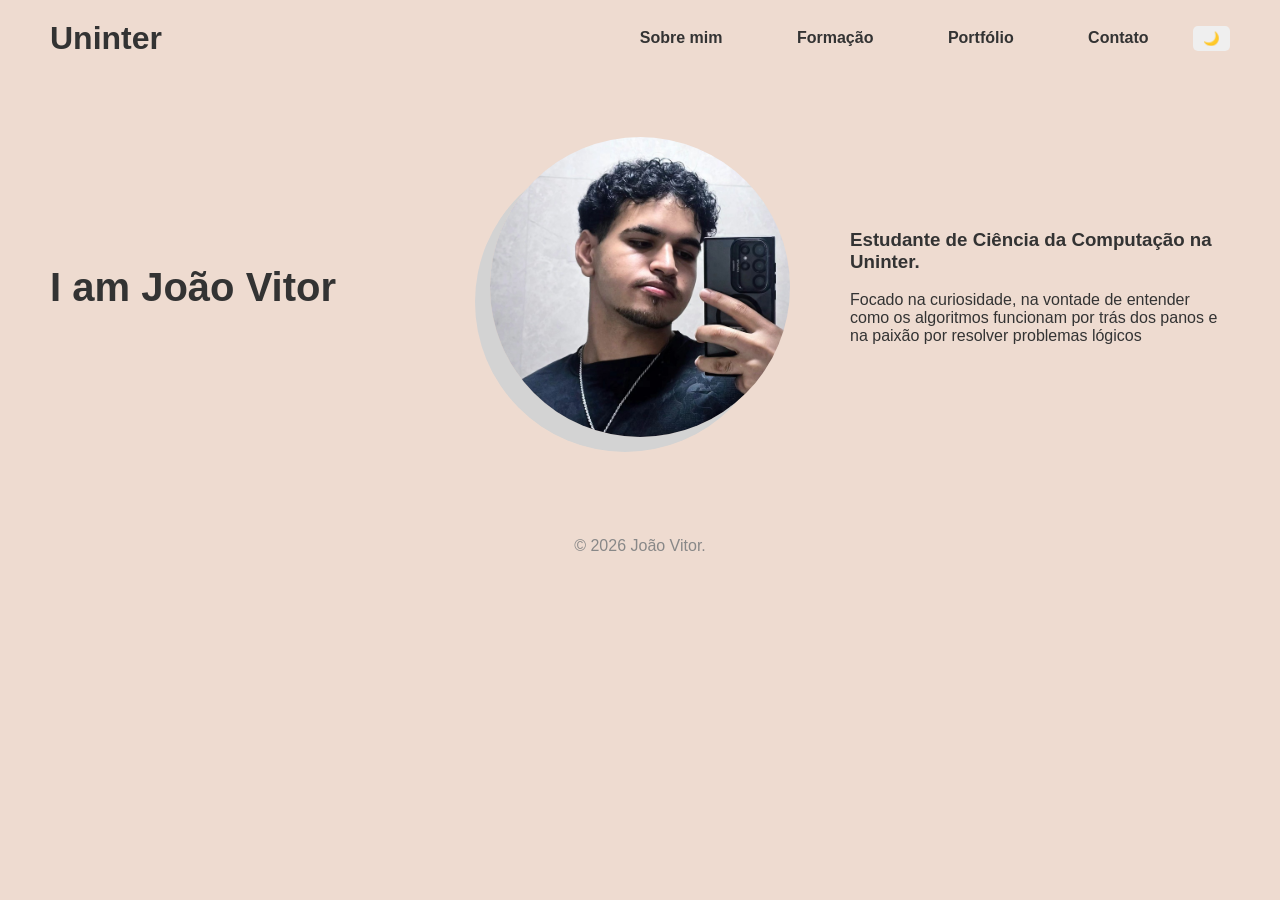
==== index.html @ 6f260294 "Add files via upload" ====
<!DOCTYPE html>
<html lang="en">
<head>
    <meta charset="UTF-8">
    <meta name="viewport" content="width=device-width, initial-scale=1.0">
    <title>João Vitor | Portfólio</title>
    <link rel="stylesheet" href="css/style.css">
</head>
<body>
    <header>
        <h1>Uninter</h1>
        <nav>
            <a href="index.html">Sobre mim</a>
            <a href="pages/formacao.html">Formação</a>
            <a href="pages/portfolio.html">Portfólio</a>
            <a href="pages/contato.html">Contato</a>
            <button id="btn-dark-mode" style="cursor: pointer; padding: 5px 10px; border-radius: 5px; border: none; margin-left: 15px;">🌙</button>
        </nav>
    </header>

    <main>
        <section class="apresentacao">
            <div class="titulo">
                <h2>I am João Vitor</h2>
            </div>
            
            <div class="foto">
                <img src="imagens/joaovitor.jpg" alt="Foto de João Vitor">
            </div>
            
            <div class="descricao">
                <h3>Estudante de Ciência da Computação na Uninter.</h3>
                <br>
                <p>Focado na curiosidade, na vontade de entender como os algoritmos funcionam por trás dos panos e na paixão por resolver problemas lógicos</p>
            </div>
        </section>
    </main>

    <footer>
        <p>&copy; 2026 João Vitor.</p>
    </footer>
    <script src="js/script.js"></script>
</body>
</html>
---- css/style.css ----
* {
    margin: 0;
    padding: 0;
    box-sizing: border-box;
    font-family: Arial, sans-serif; 
}

body {
    background-color: rgb(238, 219, 208);
    color: #333;
    padding: 20px 50px; 
}

/* --- CABEÇALHO --- */
header {
    display: flex;
    justify-content: space-between; /* Empurra o H1 para a esquerda e o Nav para a direita */
    align-items: center;
    margin-bottom: 80px;
}

nav a {
    text-decoration: none;
    color: #333;
    margin-left: 20px;
    font-weight: bold;
    padding: 10px 25px;
    transition: 0.3s;
}

nav a:hover {
    background-color: #333;
    color: #fff;
    border-radius: 20px 0px; /* Formato de folha */
}

/* --- ÁREA PRINCIPAL --- */
.apresentacao {
    display: flex;
    justify-content: space-between;
    align-items: center;
    gap: 20px;
}

.titulo, .descricao {
    flex: 1; /* Distribui o espaço igualmente */
}

.titulo h2 {
    font-size: 40px;
}

/* --- FOTO CENTRAL --- */
.foto {
    flex: 1;
    display: flex;
    justify-content: center;
}

.foto img {
    width: 300px;
    height: 300px;
    object-fit: cover;
    border-radius: 50%; /* Deixa a imagem redonda */
    box-shadow: -15px 15px 0px #d3d3d3; 
}

/* --- RODAPÉ --- */
footer {
    margin-top: 100px;
    text-align: center;
    color: #888;
}

/* Estilos para as páginas internas */
.conteudo-paginas {
    max-width: 800px;
    margin: 0 auto;
    padding: 40px 0;
}

.item-formacao {
    background: #fff;
    padding: 20px;
    margin-top: 20px;
    border-radius: 10px;
    border-left: 5px solid #0b018d; 
    box-shadow: 0 4px 6px rgba(56, 0, 209, 0.1);
}

/* --- FORMULÁRIO DE CONTATO --- */
.formulario {
    background: #fff;
    padding: 30px;
    border-radius: 10px;
    box-shadow: 0 4px 6px rgba(0,0,0,0.1);
    margin-top: 20px;
}

.campo {
    display: flex;
    flex-direction: column;
    margin-bottom: 15px;
}

.campo label {
    margin-bottom: 5px;
    font-weight: bold;
}

.campo input, .campo textarea {
    padding: 10px;
    border: 1px solid #ccc;
    border-radius: 5px;
    font-size: 16px;
}

.btn-enviar {
    background-color: #333;
    color: white;
    padding: 12px 20px;
    border: none;
    border-radius: 5px;
    cursor: pointer;
    font-size: 16px;
    font-weight: bold;
    width: 100%;
}

.btn-enviar:hover {
    background-color: #555;
}

.erro-oculto {
    display: none;
    color: red;
    margin-top: 10px;
    text-align: center;
    font-weight: bold;
}

/* --- HABILIDADES / PORTFÓLIO --- */
.caixa-habilidades {
    background: #fff;
    padding: 30px;
    border-radius: 10px;
    box-shadow: 0 4px 6px rgba(0,0,0,0.1);
    margin-top: 20px;
}

.habilidade {
    margin-bottom: 20px;
}

.habilidade p {
    font-weight: bold;
    margin-bottom: 5px;
}

.barra-fundo {
    width: 100%;
    background-color: #e0e0e0; /* Cor da barra vazia */
    border-radius: 10px;
    height: 15px;
    overflow: hidden;
}

.barra-nivel {
    height: 100%;
    background-color: #042453; /* Cor do preenchimento */
    border-radius: 10px;
    transition: width 0.5s ease-in-out;
}
/* --- MODO ESCURO --- */
.modo-escuro {
    background-color: #000000;
    color: #f4f4f9;
}

.modo-escuro nav a {
    color: #f4f4f9;
}
.modo-escuro .item-formacao, 
.modo-escuro .formulario, 
.modo-escuro .projeto, 
.modo-escuro .caixa-habilidades {
    background-color: #333;
    color: #f4f4f9;
}

/* Telas Menores */
@media (max-width: 768px) {
    /* Transforma as linhas principais em colunas empilhadas */
    header, .apresentacao, .grade-portfolio {
        flex-direction: column;
        text-align: center;
        gap: 30px;
    }

    /* Ajusta o menu para os links ficarem um embaixo do outro */
    nav {
        display: flex;
        flex-direction: column;
        gap: 15px;
        margin-top: 20px;
    }

    /* Remove a margem esquerda no layout para PC */
    nav a {
        margin-left: 0;
    }

    /* Reduz o tamanho da foto no celular */
    .foto img {
        width: 200px;
        height: 200px;
    }
}
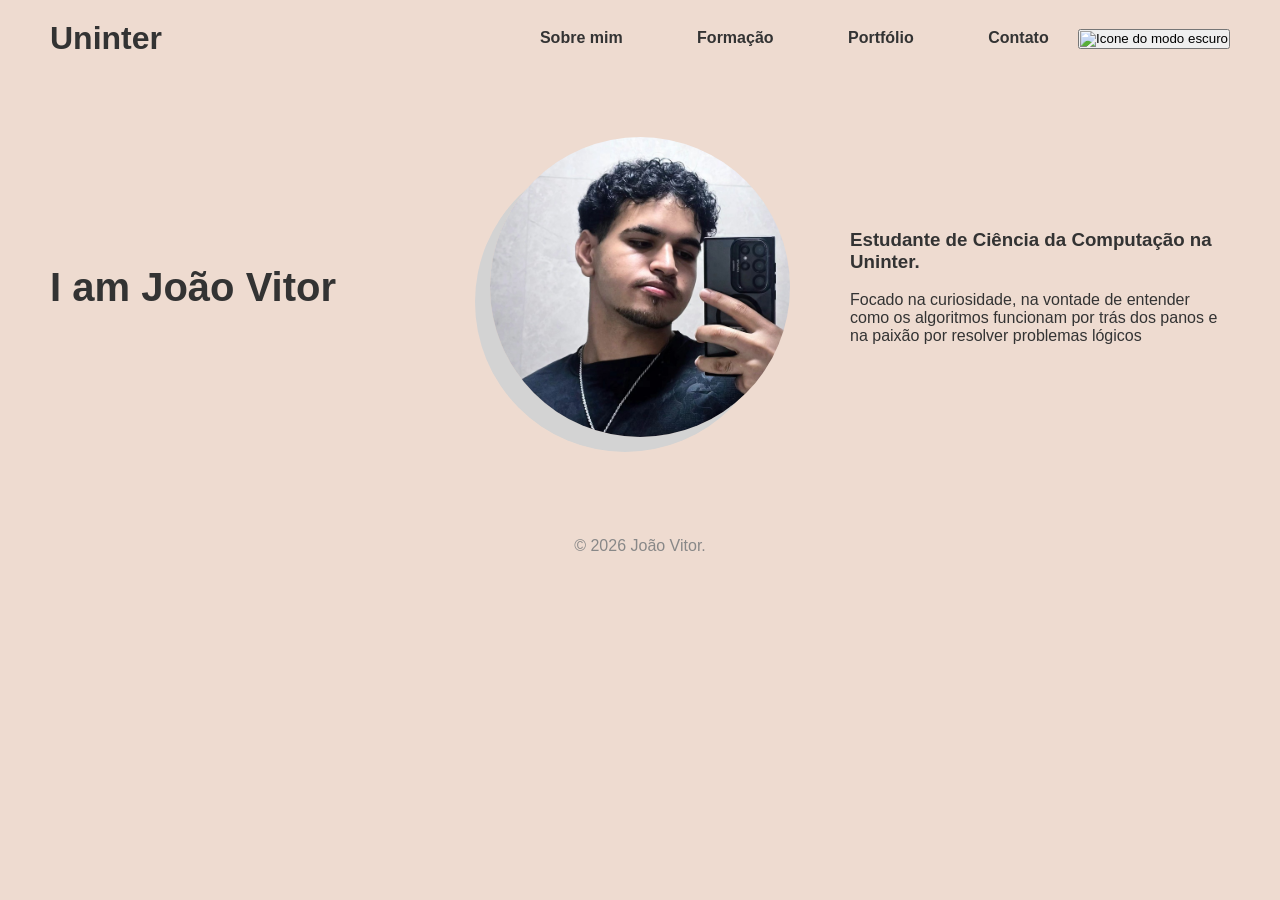
==== commit 06ade98f: "Add files via upload" ====
--- a/index.html
+++ b/index.html
@@ -14,7 +14,7 @@
             <a href="pages/formacao.html">Formação</a>
             <a href="pages/portfolio.html">Portfólio</a>
             <a href="pages/contato.html">Contato</a>
-            <button id="btn-dark-mode" style="cursor: pointer; padding: 5px 10px; border-radius: 5px; border: none; margin-left: 15px;">🌙</button>
+            <button id="btn-dark-mode"><img src="imagens/image.png" alt="Icone do modo escuro" aria-label="Alternar modo escuro" class="ico-buton"></button>
         </nav>
     </header>
 
